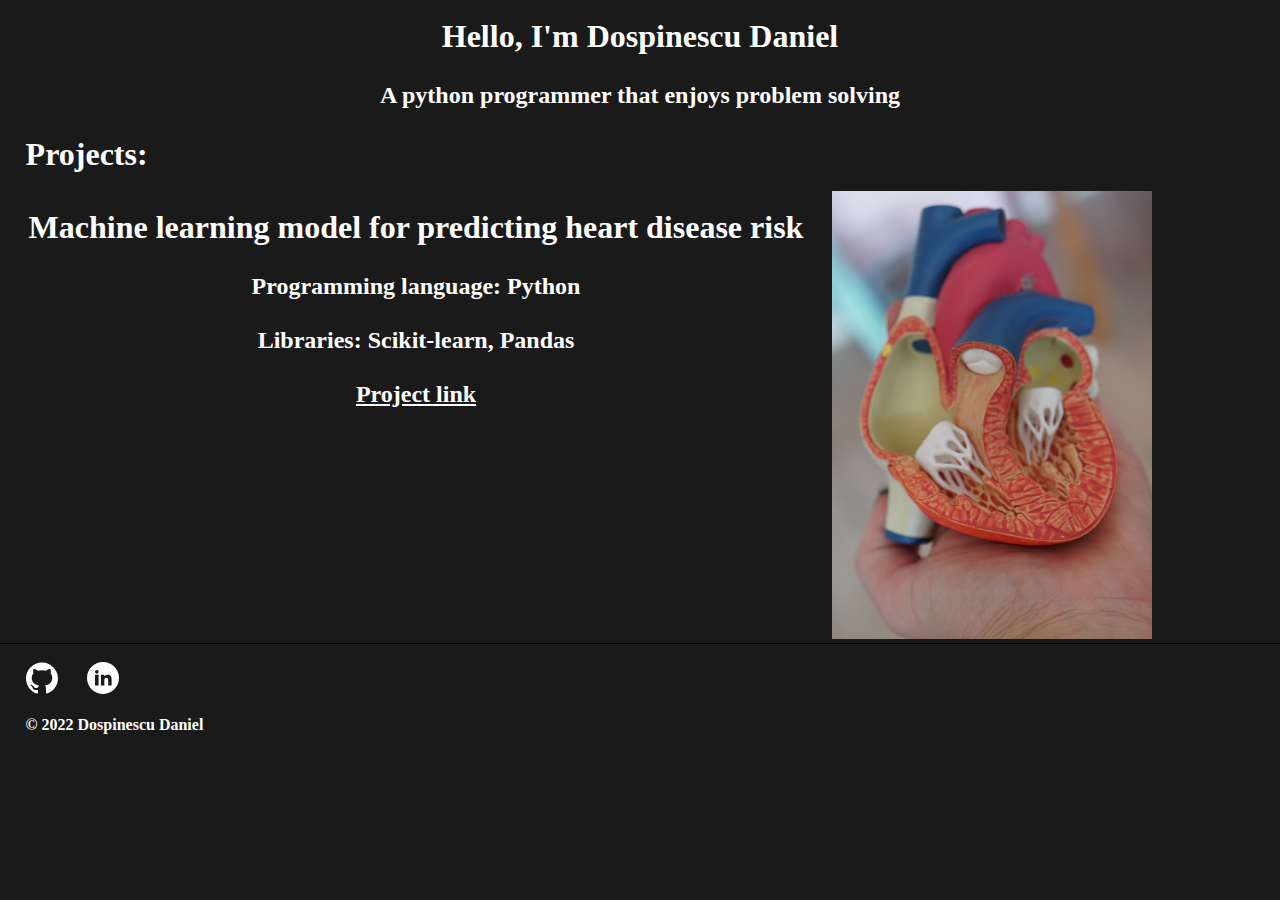
==== templates/index.html @ 9bfd5906 "add ml heart disease project to homepage" ====
<!DOCTYPE html>
<html lang="en">
<head>
    <meta charset="UTF-8">
    <meta http-equiv="X-UA-Compatible" content="IE=edge">
    <meta name="viewport" content="width=device-width, initial-scale=1.0">
    <link rel="stylesheet" href="../static/css/style.css">
    <title>Portfolio website</title>
</head>
<body>
    <div class="centered-title">
        <h1>Hello, I'm Dospinescu Daniel</h1>
        <h2>A python programmer that enjoys problem solving</h2>
    </div>
    

    <h1>Projects:</h1>

    <div class="project">
        <div class="text">
            <h1 class="left-title">Machine learning model for predicting heart disease risk</h1>
            <h2 class="left-subtitle">Programming language: Python</h2>
            <h2 class="left-subtitle">Libraries: Scikit-learn, Pandas</h2>
            <a href="#"><h2>Project link</h2></a>
        </div>
        <div class="image">
            <img class="right-image" src="../static/images/heart.jpg" alt="heart picture">
        </div>
    </div>


    <footer id="footer">
        <a href="https://github.com/dospix" target="_blank"><img class="vector-graphics" src="../static/images/github.svg" alt="GitHub"/></a>
        <a href="" target="_blank"><img class="vector-graphics" src="../static/images/linked_in.svg" alt="LinkedIn"/></a>
        <h4 id="copyright">&copy; 2022 Dospinescu Daniel</h4>
    </footer>
</body>
</html>
---- static/css/style.css ----
* {
    background-color: rgb(27, 26, 26);
    color: white;
}

html body {
    margin: 0;
    padding: 0;
}

h1, h2, h3, h4, h5, h6, p {
    padding: 1vh 1vw 1vh 1vw;
    margin: 1vh 1vw 1vh 1vw;
}

.centered-title {
    text-align: center;
}

.project {
    background-color: red;
    display: flex;
    justify-content: center;
}

.project > .text {
    width: 65%;
    text-align: center;
}

.project > .image {
    width: 35%;
}

.right-image {
    width: 25vw;
    height: 35vw;
}

#footer {
    border-top: 0.2vh solid black;
    height: 10vh;
    background: rgb(27, 26, 26);
}

.vector-graphics {
    padding: 2vh 0 1vh 2vw;
    width: 2.5vw;
}

#copyright {
    margin-top: 0;
    padding: 1vh 0 1.5vh 1vw;
}
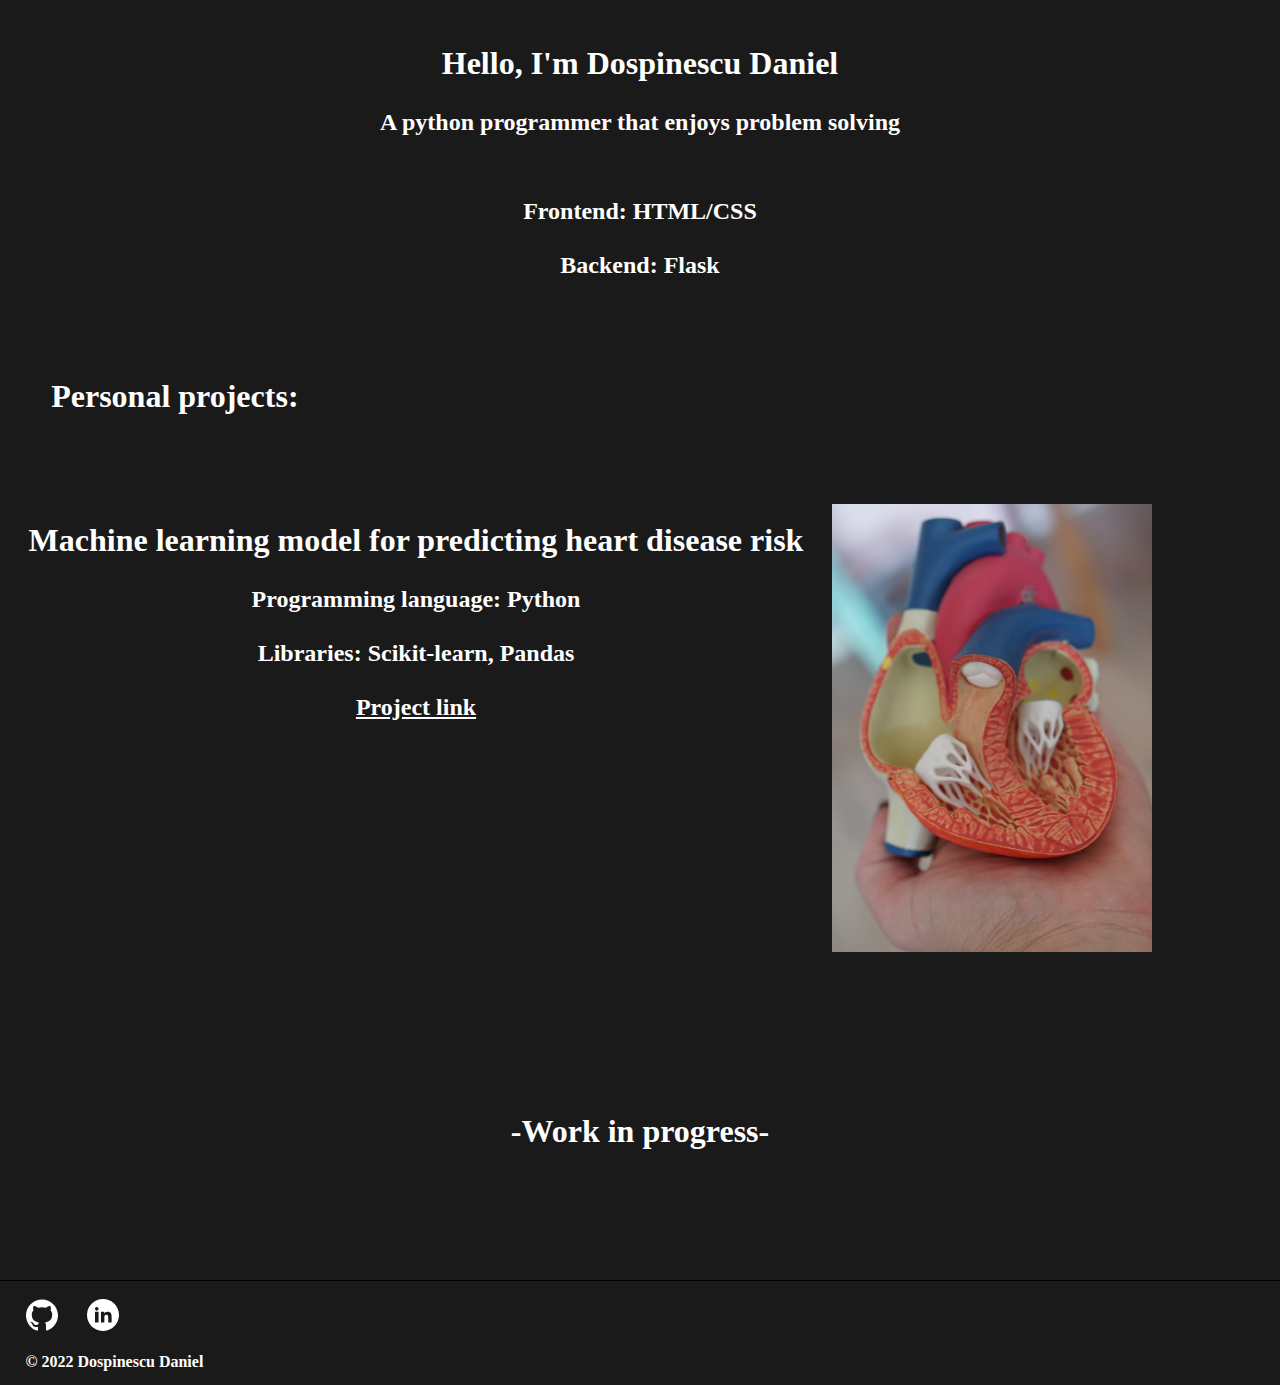
==== commit 8f2cf7e8: "add frontend/backend tools header, linkedin link and changed 'Projects' header" ====
--- a/templates/index.html
+++ b/templates/index.html
@@ -8,13 +8,19 @@
     <title>Portfolio website</title>
 </head>
 <body>
-    <div class="centered-title">
-        <h1>Hello, I'm Dospinescu Daniel</h1>
-        <h2>A python programmer that enjoys problem solving</h2>
+    <div id="page-title">
+        <div id="titles" class="centered-title">
+            <h1>Hello, I'm Dospinescu Daniel</h1>
+            <h2>A python programmer that enjoys problem solving</h2>
+        </div>
     </div>
-    
 
-    <h1>Projects:</h1>
+    <div id="frontend/backend-tools" class="centered-title">
+        <h2>Frontend: HTML/CSS</h2>
+        <h2>Backend: Flask</h2>
+    </div>
+
+    <h1 id="projects-header">Personal projects:</h1>
 
     <div class="project">
         <div class="text">
@@ -28,10 +34,14 @@
         </div>
     </div>
 
+    <div class="centered-title work-in-progress">
+        <h1>-Work in progress-</h1>
+    </div>
+
 
     <footer id="footer">
         <a href="https://github.com/dospix" target="_blank"><img class="vector-graphics" src="../static/images/github.svg" alt="GitHub"/></a>
-        <a href="" target="_blank"><img class="vector-graphics" src="../static/images/linked_in.svg" alt="LinkedIn"/></a>
+        <a href="https://www.linkedin.com/in/daniel-dospinescu-ba7285239/" target="_blank"><img class="vector-graphics" src="../static/images/linked_in.svg" alt="LinkedIn"/></a>
         <h4 id="copyright">&copy; 2022 Dospinescu Daniel</h4>
     </footer>
 </body>
--- a/static/css/style.css
+++ b/static/css/style.css
@@ -13,8 +13,30 @@
     margin: 1vh 1vw 1vh 1vw;
 }
 
+#page-title {
+    display: flex;
+    align-items: center;
+    height: 20vh;
+}
+
+#titles {
+    margin: auto;
+}
+
 .centered-title {
     text-align: center;
+}
+
+#frontend/backend-tools {
+    te
+    height: 20vh;
+}
+
+#projects-header{
+    height: 20vh;
+    display: flex;
+    align-items: center;
+    padding-left: 3vw;
 }
 
 .project {
@@ -37,6 +59,11 @@
     height: 35vw;
 }
 
+.work-in-progress{
+    height: 35vh;
+    line-height: 35vh;
+}
+
 #footer {
     border-top: 0.2vh solid black;
     height: 10vh;
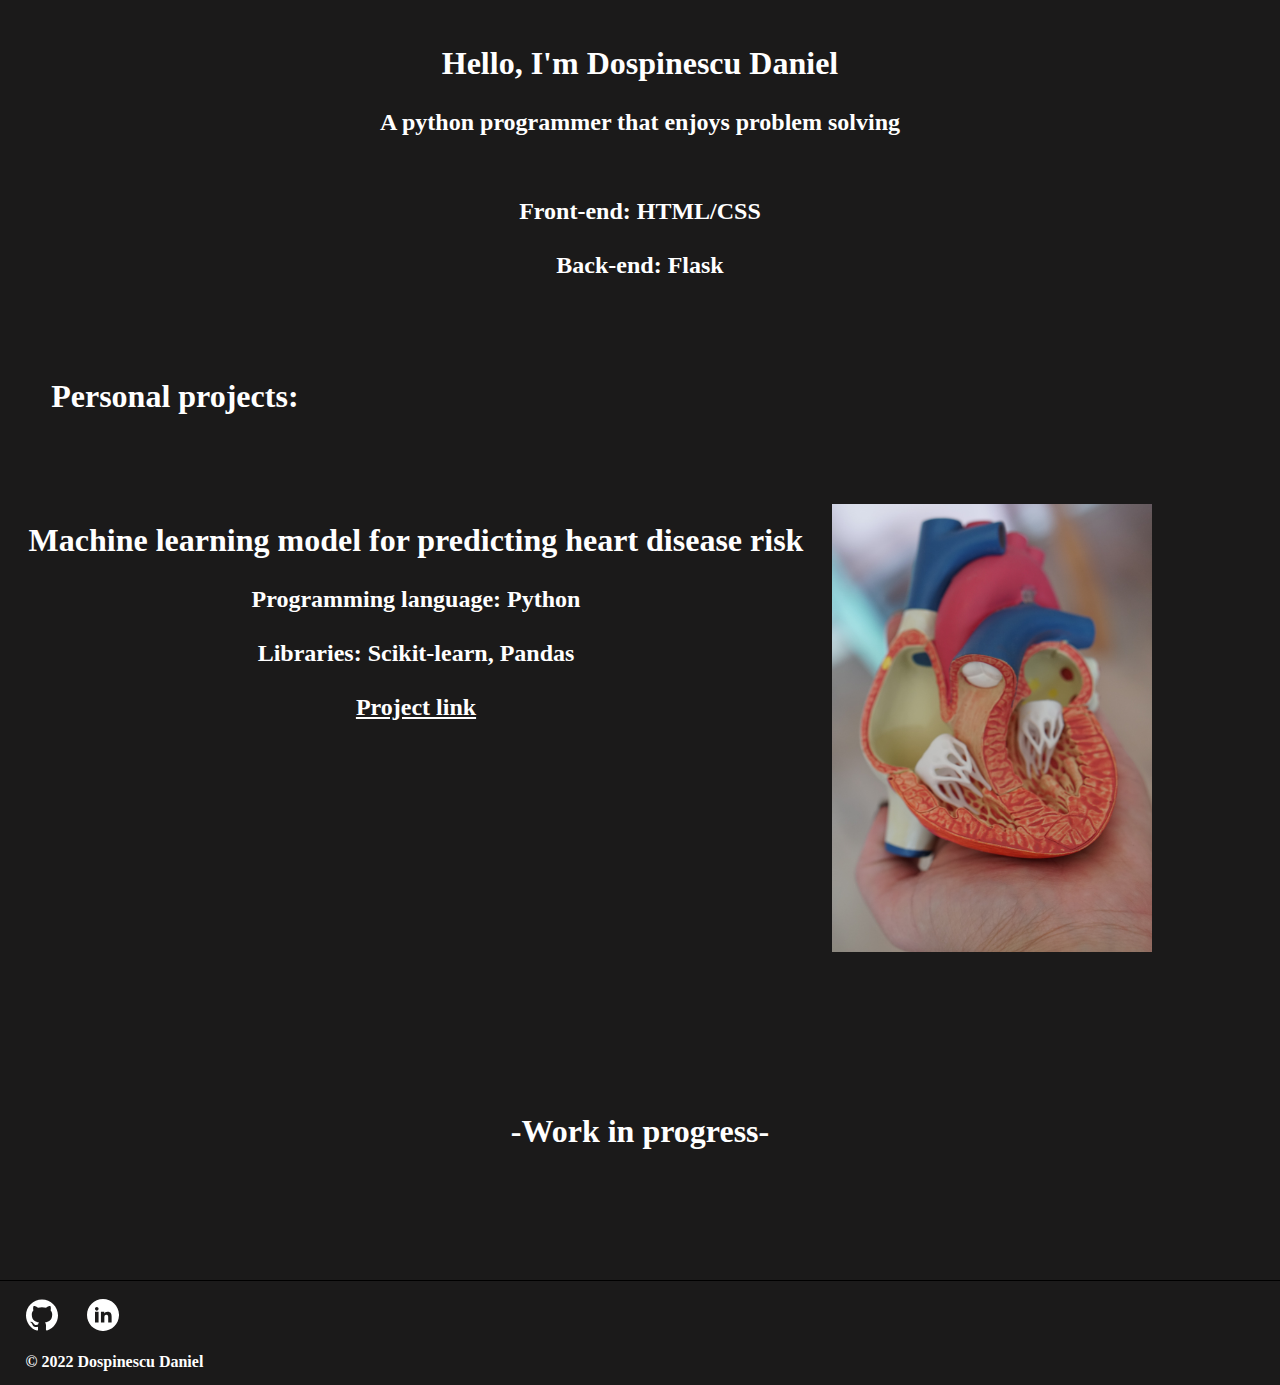
==== commit e77c11f3: "change frontend to front-end and backend to back-end" ====
--- a/templates/index.html
+++ b/templates/index.html
@@ -4,7 +4,7 @@
     <meta charset="UTF-8">
     <meta http-equiv="X-UA-Compatible" content="IE=edge">
     <meta name="viewport" content="width=device-width, initial-scale=1.0">
-    <link rel="stylesheet" href="../static/css/style.css">
+    <link rel="stylesheet" href="../static/css/index_style.css">
     <title>Portfolio website</title>
 </head>
 <body>
@@ -16,8 +16,8 @@
     </div>
 
     <div id="frontend/backend-tools" class="centered-title">
-        <h2>Frontend: HTML/CSS</h2>
-        <h2>Backend: Flask</h2>
+        <h2>Front-end: HTML/CSS</h2>
+        <h2>Back-end: Flask</h2>
     </div>
 
     <h1 id="projects-header">Personal projects:</h1>
@@ -27,7 +27,7 @@
             <h1 class="left-title">Machine learning model for predicting heart disease risk</h1>
             <h2 class="left-subtitle">Programming language: Python</h2>
             <h2 class="left-subtitle">Libraries: Scikit-learn, Pandas</h2>
-            <a href="#"><h2>Project link</h2></a>
+            <a href="/heart-disease-ml-project"><h2>Project link</h2></a>
         </div>
         <div class="image">
             <img class="right-image" src="../static/images/heart.jpg" alt="heart picture">
--- a/static/css/index_style.css
+++ b/static/css/index_style.css
@@ -0,0 +1,81 @@
+* {
+    background-color: rgb(27, 26, 26);
+    color: white;
+}
+
+html body {
+    margin: 0;
+    padding: 0;
+}
+
+h1, h2, h3, h4, h5, h6, p {
+    padding: 1vh 1vw 1vh 1vw;
+    margin: 1vh 1vw 1vh 1vw;
+}
+
+#page-title {
+    display: flex;
+    align-items: center;
+    height: 20vh;
+}
+
+#titles {
+    margin: auto;
+}
+
+.centered-title {
+    text-align: center;
+}
+
+#frontend/backend-tools {
+    te
+    height: 20vh;
+}
+
+#projects-header{
+    height: 20vh;
+    display: flex;
+    align-items: center;
+    padding-left: 3vw;
+}
+
+.project {
+    background-color: red;
+    display: flex;
+    justify-content: center;
+}
+
+.project > .text {
+    width: 65%;
+    text-align: center;
+}
+
+.project > .image {
+    width: 35%;
+}
+
+.right-image {
+    width: 25vw;
+    height: 35vw;
+}
+
+.work-in-progress{
+    height: 35vh;
+    line-height: 35vh;
+}
+
+#footer {
+    border-top: 0.2vh solid black;
+    height: 10vh;
+    background: rgb(27, 26, 26);
+}
+
+.vector-graphics {
+    padding: 2vh 0 1vh 2vw;
+    width: 2.5vw;
+}
+
+#copyright {
+    margin-top: 0;
+    padding: 1vh 0 1.5vh 1vw;
+}
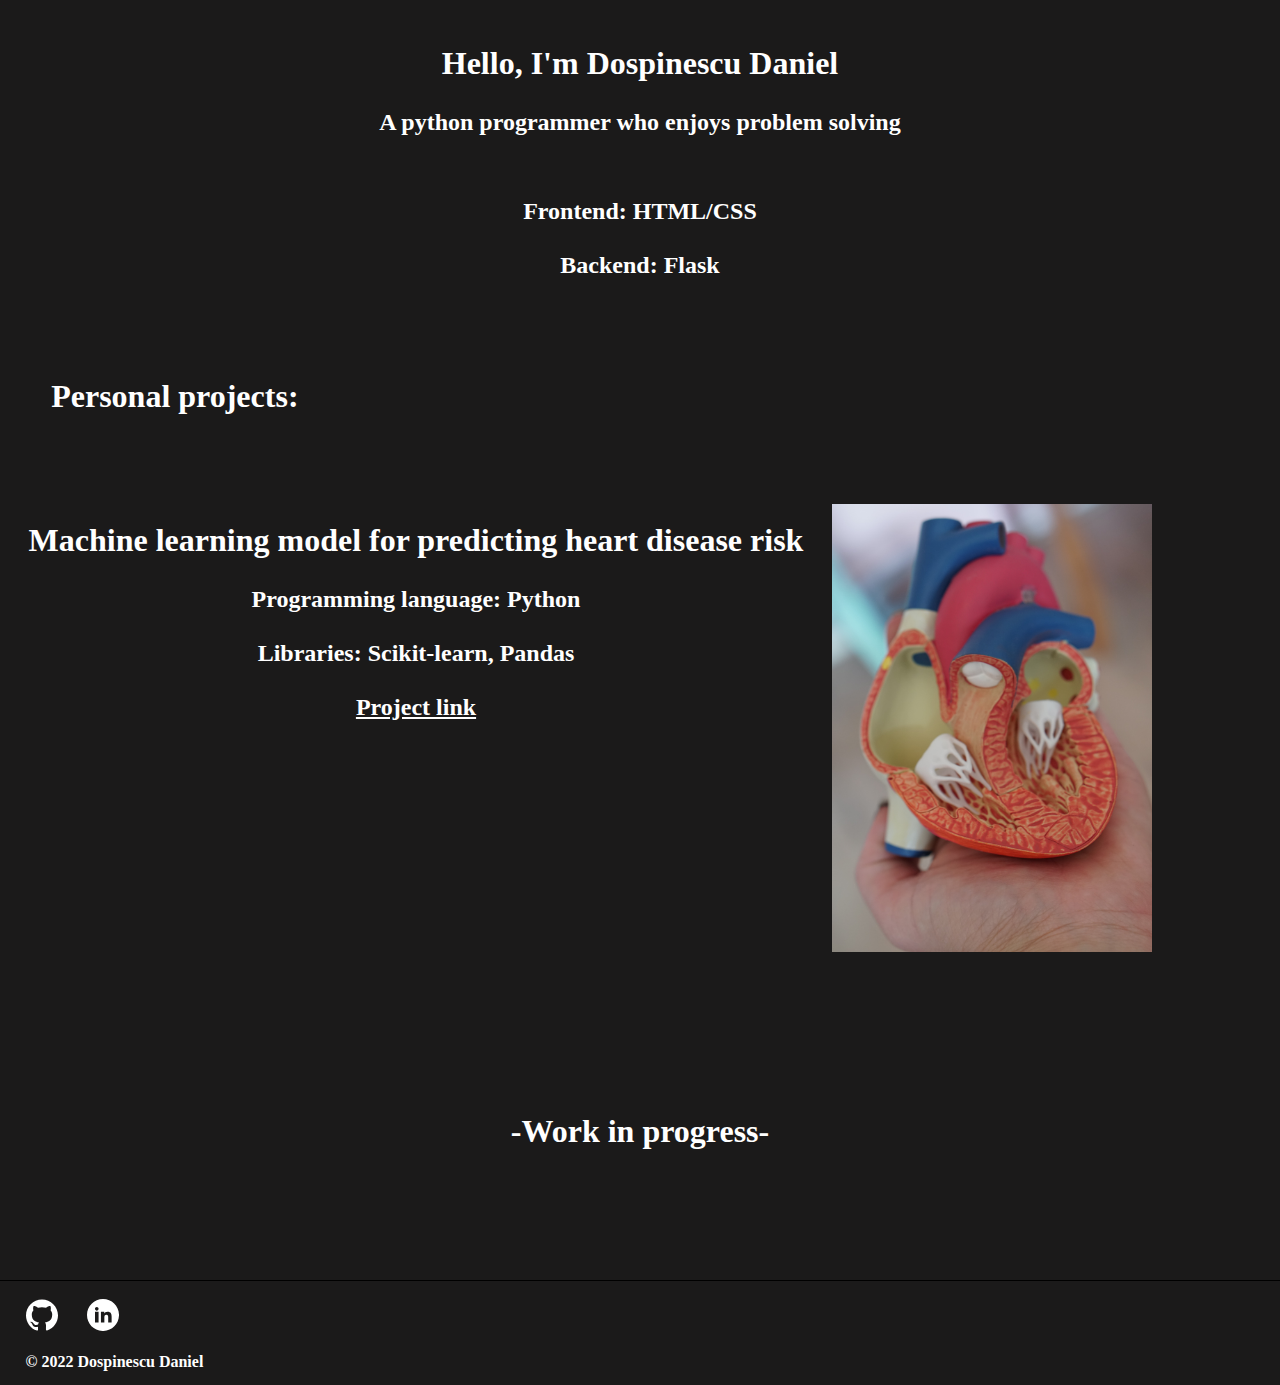
==== commit 085353e3: "revert previous changes and fixed a typo on the homepage title" ====
--- a/templates/index.html
+++ b/templates/index.html
@@ -11,13 +11,13 @@
     <div id="page-title">
         <div id="titles" class="centered-title">
             <h1>Hello, I'm Dospinescu Daniel</h1>
-            <h2>A python programmer that enjoys problem solving</h2>
+            <h2>A python programmer who enjoys problem solving</h2>
         </div>
     </div>
 
     <div id="frontend/backend-tools" class="centered-title">
-        <h2>Front-end: HTML/CSS</h2>
-        <h2>Back-end: Flask</h2>
+        <h2>Frontend: HTML/CSS</h2>
+        <h2>Backend: Flask</h2>
     </div>
 
     <h1 id="projects-header">Personal projects:</h1>
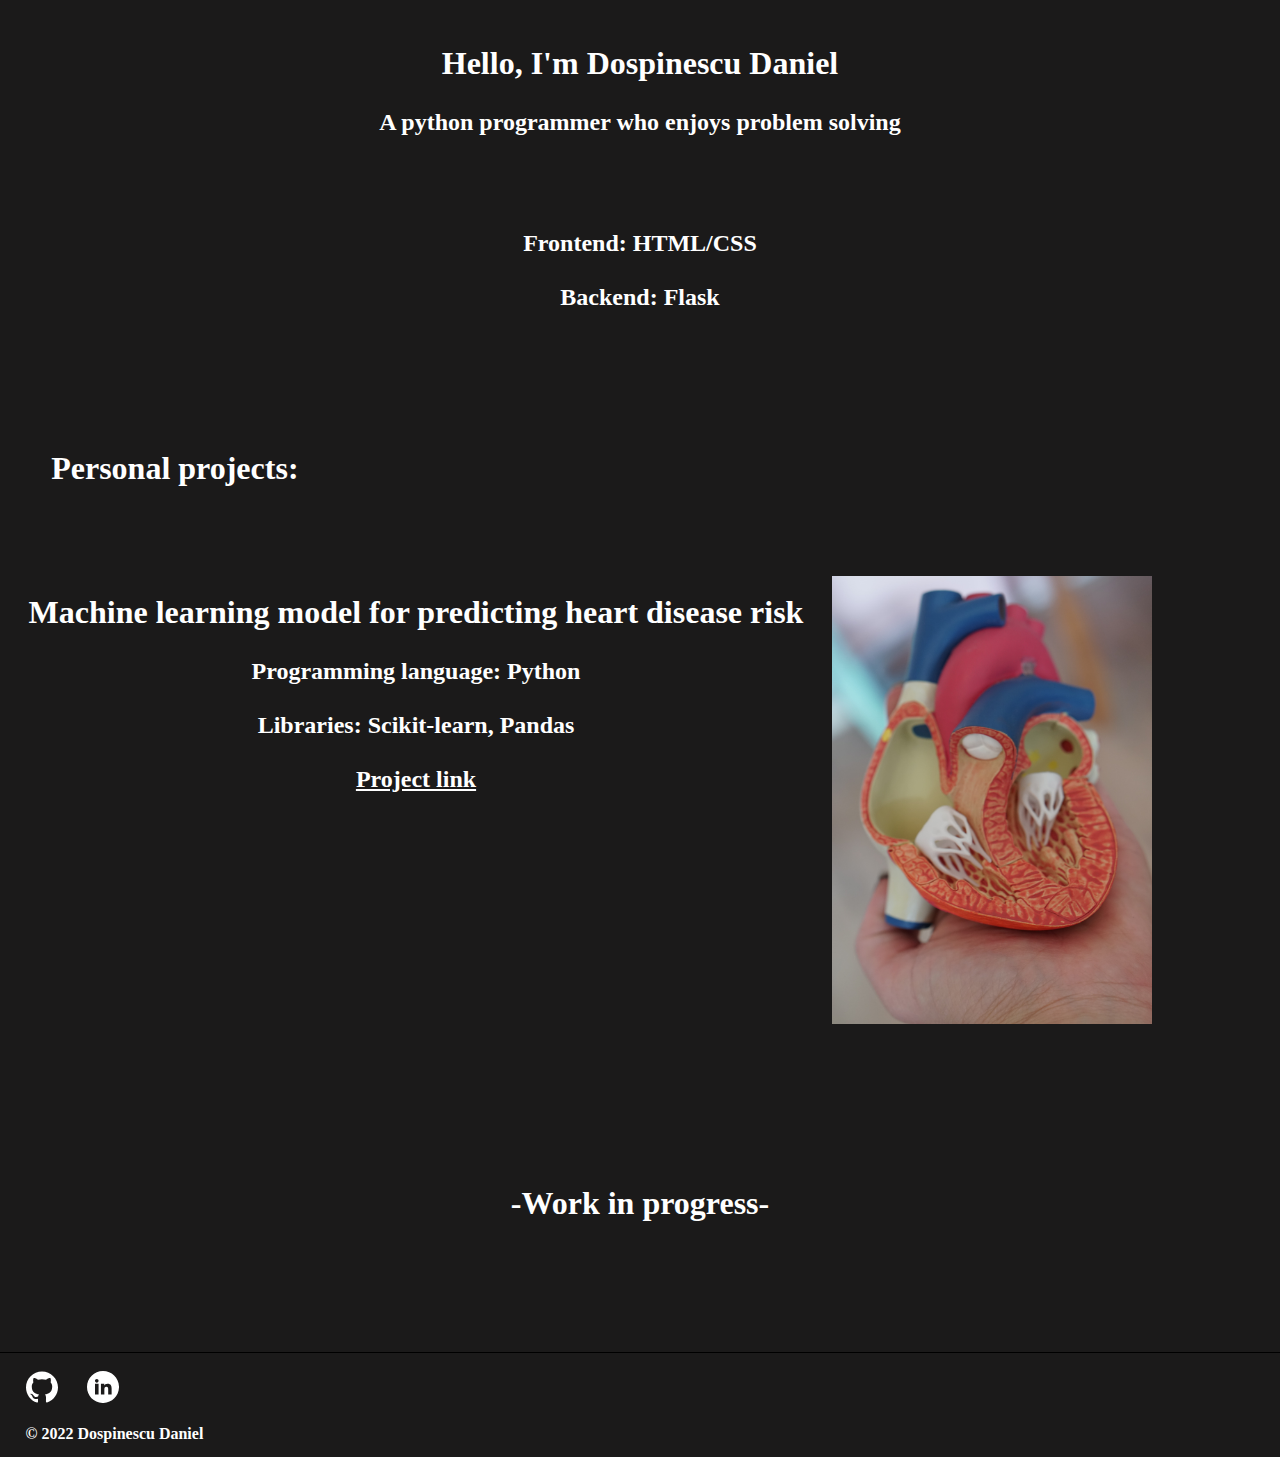
==== commit 1542ec66: "add media queries for phones on the homepage" ====
--- a/templates/index.html
+++ b/templates/index.html
@@ -15,10 +15,13 @@
         </div>
     </div>
 
-    <div id="frontend/backend-tools" class="centered-title">
-        <h2>Frontend: HTML/CSS</h2>
-        <h2>Backend: Flask</h2>
+    <div id="page-tools">
+        <div id="frontend-backend-tools" class="centered-title">
+            <h2>Frontend: HTML/CSS</h2>
+            <h2>Backend: Flask</h2>
+        </div>
     </div>
+
 
     <h1 id="projects-header">Personal projects:</h1>
 
--- a/static/css/index_style.css
+++ b/static/css/index_style.css
@@ -13,69 +13,149 @@
     margin: 1vh 1vw 1vh 1vw;
 }
 
-#page-title {
-    display: flex;
-    align-items: center;
-    height: 20vh;
+@media only screen and (max-width: 992px){
+    #page-title {
+        display: flex;
+        align-items: center;
+        height: 20vh;
+        font-size: 0.75em;
+    }
+
+    #titles {
+        margin: auto;
+    }
+
+    .centered-title {
+        text-align: center;
+    }
+
+    #page-tools {
+        display: flex;
+        justify-content: center;
+        align-items: center;
+        height: 20vh;
+        font-size: 1em;
+    }
+
+    #projects-header{
+        height: 25vh;
+        display: flex;
+        align-items: center;
+        padding-left: 3vw;
+        font-size: 1.5em;
+    }
+
+    .project {
+        background-color: red;
+        display: flex;
+        justify-content: center;
+    }
+
+    .project > .text {
+        width: 65%;
+        text-align: center;
+        font-size: 0.75em;
+    }
+
+    .project > .image {
+        width: 35%;
+    }
+
+    .right-image {
+        width: 25vw;
+        height: 35vw;
+    }
+
+    .work-in-progress{
+        height: 35vh;
+        line-height: 35vh;
+        font-size: 0.75em;
+    }
+
+    #footer {
+        border-top: 0.2vh solid black;
+        height: 10vh;
+        background: rgb(27, 26, 26);
+    }
+
+    .vector-graphics {
+        padding: 2vh 0 1vh 2vw;
+        width: 7.5vw;
+    }
+
+    #copyright {
+        margin-top: 0;
+        padding: 1vh 0 1.5vh 1vw;
+    }
 }
 
-#titles {
-    margin: auto;
+@media only screen and (min-width: 993px){
+    #page-title {
+        display: flex;
+        align-items: center;
+        height: 20vh;
+    }
+
+    #titles {
+        margin: auto;
+    }
+
+    .centered-title {
+        text-align: center;
+    }
+
+    #page-tools {
+        display: flex;
+        justify-content: center;
+        align-items: center;
+        height: 20vh;
+    }
+
+    #projects-header{
+        height: 20vh;
+        display: flex;
+        align-items: center;
+        padding-left: 3vw;
+    }
+
+    .project {
+        background-color: red;
+        display: flex;
+        justify-content: center;
+    }
+
+    .project > .text {
+        width: 65%;
+        text-align: center;
+    }
+
+    .project > .image {
+        width: 35%;
+    }
+
+    .right-image {
+        width: 25vw;
+        height: 35vw;
+    }
+
+    .work-in-progress{
+        height: 35vh;
+        line-height: 35vh;
+    }
+
+    #footer {
+        border-top: 0.2vh solid black;
+        height: 10vh;
+        background: rgb(27, 26, 26);
+    }
+
+    .vector-graphics {
+        padding: 2vh 0 1vh 2vw;
+        width: 2.5vw;
+    }
+
+    #copyright {
+        margin-top: 0;
+        padding: 1vh 0 1.5vh 1vw;
+    }
 }
-
-.centered-title {
-    text-align: center;
-}
-
-#frontend/backend-tools {
-    te
-    height: 20vh;
-}
-
-#projects-header{
-    height: 20vh;
-    display: flex;
-    align-items: center;
-    padding-left: 3vw;
-}
-
-.project {
-    background-color: red;
-    display: flex;
-    justify-content: center;
-}
-
-.project > .text {
-    width: 65%;
-    text-align: center;
-}
-
-.project > .image {
-    width: 35%;
-}
-
-.right-image {
-    width: 25vw;
-    height: 35vw;
-}
-
-.work-in-progress{
-    height: 35vh;
-    line-height: 35vh;
-}
-
-#footer {
-    border-top: 0.2vh solid black;
-    height: 10vh;
-    background: rgb(27, 26, 26);
-}
-
-.vector-graphics {
-    padding: 2vh 0 1vh 2vw;
-    width: 2.5vw;
-}
-
-#copyright {
-    margin-top: 0;
-    padding: 1vh 0 1.5vh 1vw;
-}
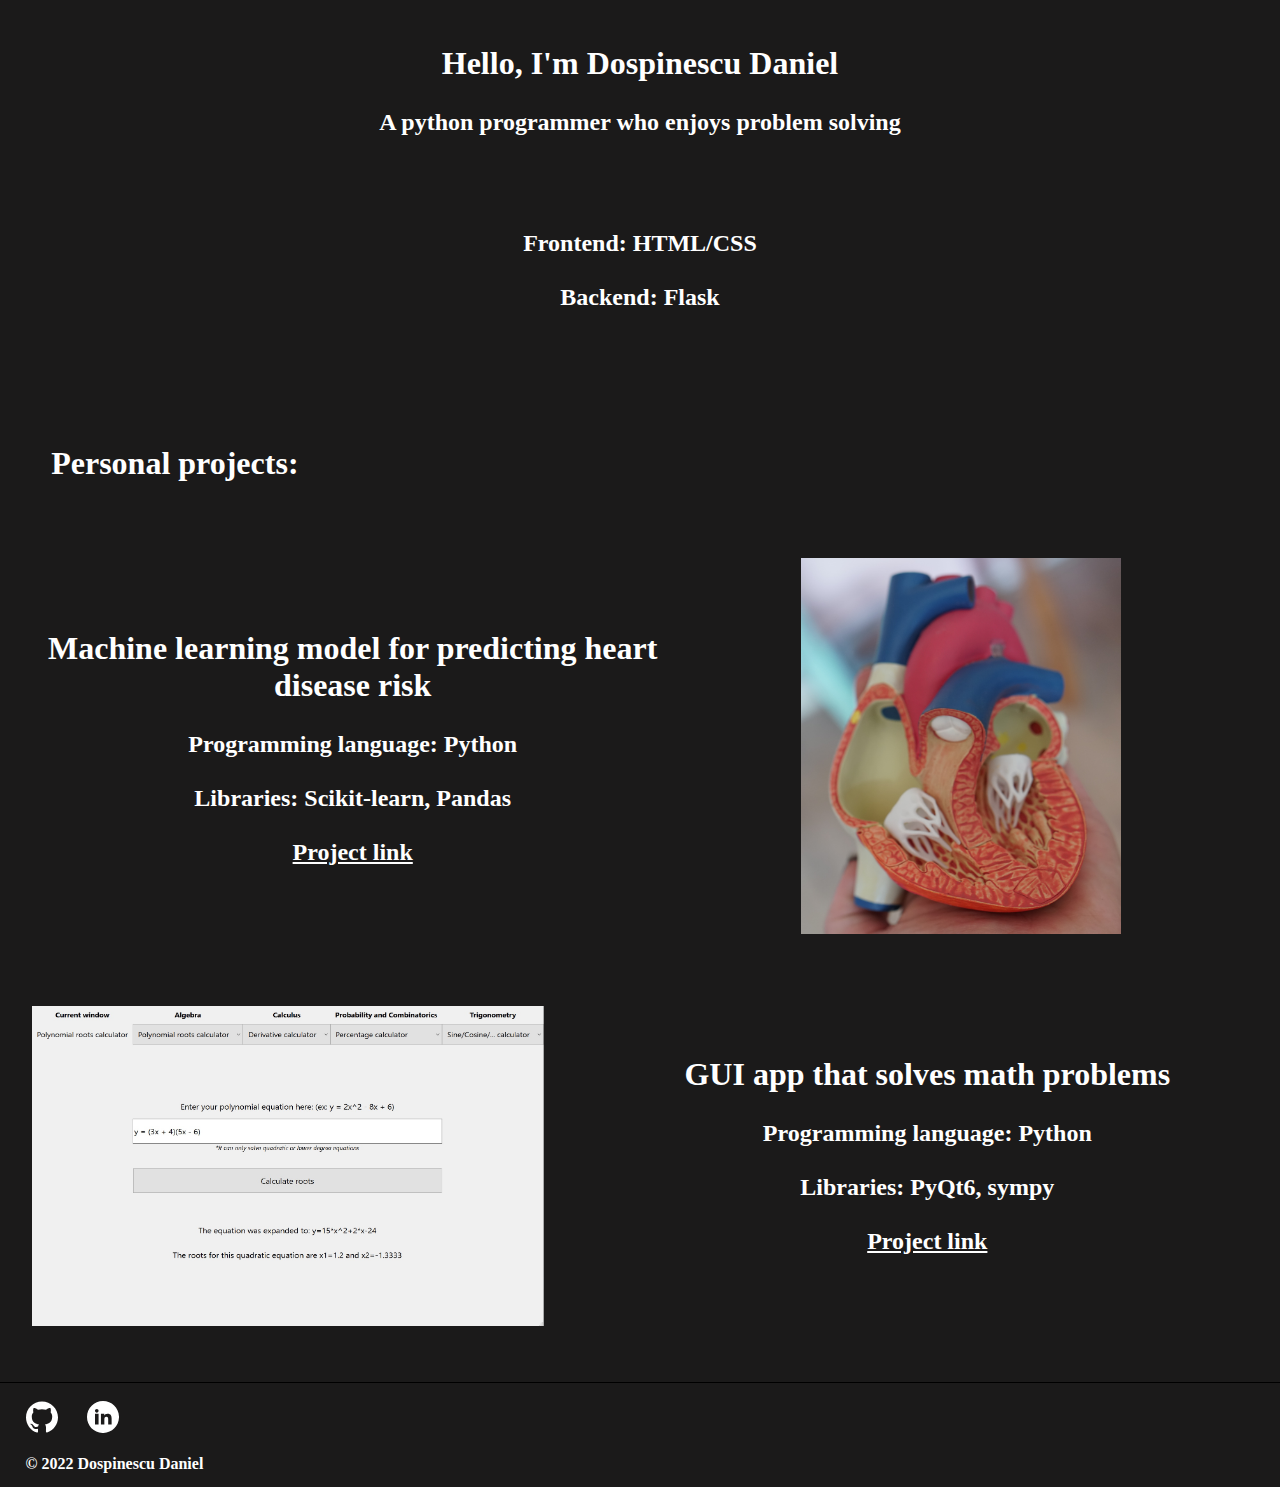
==== commit 46fb3269: "add new project to homepage" ====
--- a/templates/index.html
+++ b/templates/index.html
@@ -37,8 +37,16 @@
         </div>
     </div>
 
-    <div class="centered-title work-in-progress">
-        <h1>-Work in progress-</h1>
+    <div class="project">
+        <div class="image">
+            <img class="left-image" src="../static/images/math_app.jpg" alt="math app picture">
+        </div>
+        <div class="text">
+            <h1 class="right-title">GUI app that solves math problems</h1>
+            <h2 class="right-subtitle">Programming language: Python</h2>
+            <h2 class="right-subtitle">Libraries: PyQt6, sympy</h2>
+            <a href="/math-app-project"><h2>Project link</h2></a>
+        </div>
     </div>
 
 
--- a/static/css/index_style.css
+++ b/static/css/index_style.css
@@ -33,20 +33,20 @@
         display: flex;
         justify-content: center;
         align-items: center;
-        height: 20vh;
+        height: 30vh;
         font-size: 1em;
     }
 
     #projects-header{
-        height: 25vh;
+        height: 2vh;
         display: flex;
         align-items: center;
         padding-left: 3vw;
+        padding-bottom: 10vh;
         font-size: 1.5em;
     }
 
     .project {
-        background-color: red;
         display: flex;
         justify-content: center;
     }
@@ -58,18 +58,19 @@
     }
 
     .project > .image {
-        width: 35%;
+        width: 50%;
     }
 
     .right-image {
-        width: 25vw;
-        height: 35vw;
+        width: 30vw;
+        height: 40vw;
+        margin-top: 3vh;
     }
 
-    .work-in-progress{
-        height: 35vh;
-        line-height: 35vh;
-        font-size: 0.75em;
+    .left-image {
+        width: 50vw;
+        height: 25vw;
+        margin: 5vh 0 5vh 5vw;
     }
 
     #footer {
@@ -112,16 +113,17 @@
     }
 
     #projects-header{
-        height: 20vh;
+        height: 1vh;
         display: flex;
         align-items: center;
         padding-left: 3vw;
+        padding-top: 10vh;
     }
 
     .project {
-        background-color: red;
         display: flex;
         justify-content: center;
+        height: 35vw;
     }
 
     .project > .text {
@@ -130,17 +132,27 @@
     }
 
     .project > .image {
-        width: 35%;
+        width: 50%;
+        margin: 8vh 0 0 2.5vw;
     }
 
     .right-image {
         width: 25vw;
         height: 35vw;
+        margin: 0 0 50vh 5vw;
     }
 
-    .work-in-progress{
-        height: 35vh;
-        line-height: 35vh;
+    .left-title{
+        margin: 15vh 0 0 0;
+    }
+
+    .left-image {
+        width: 40vw;
+        height: 25vw;
+    }
+
+    .right-title {
+        margin-top: 12.5vh;
     }
 
     #footer {
